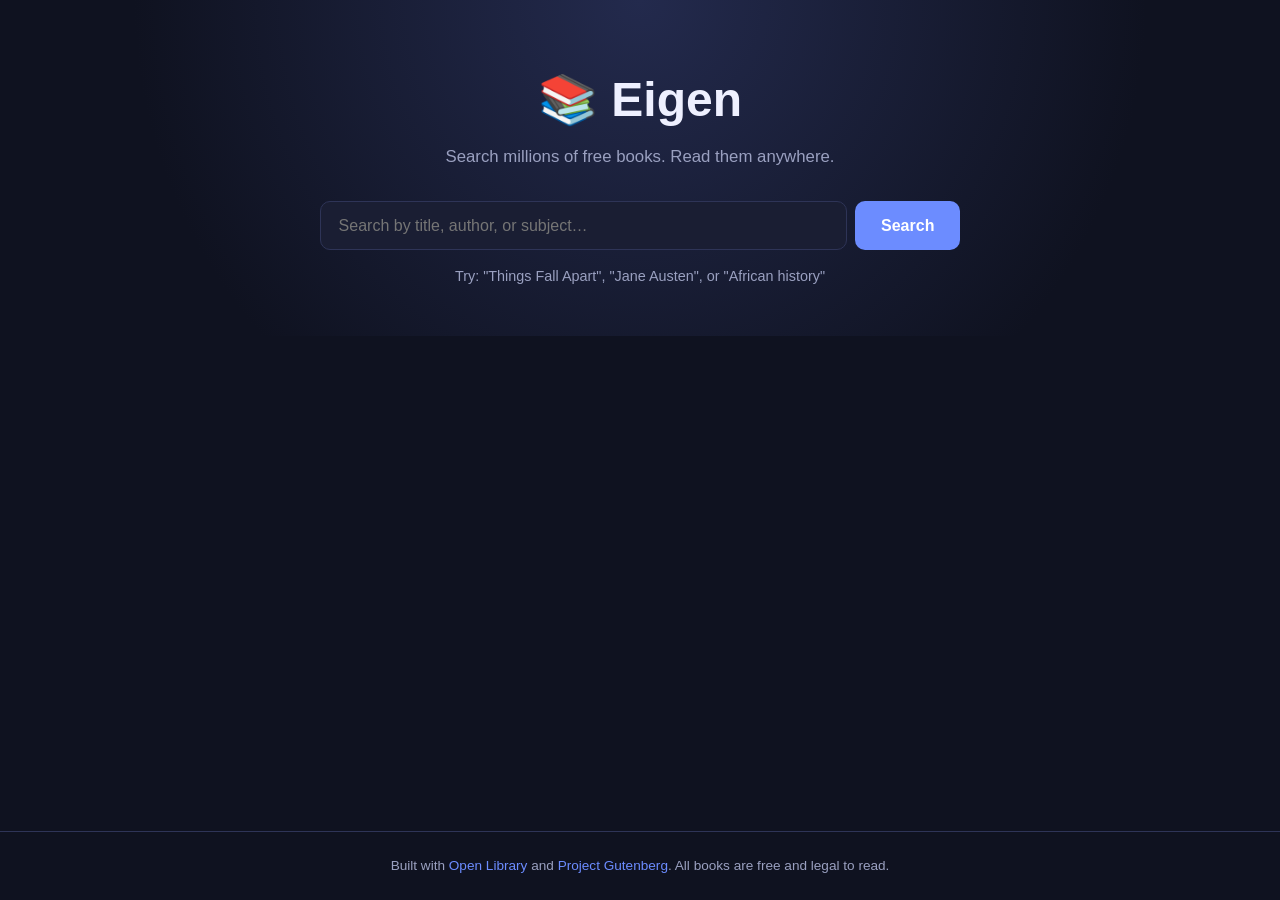
==== index.html @ 888ffc21 "Rename eigen.html to index.html" ====
<!DOCTYPE html>
<html lang="en">
<head>
  <meta charset="UTF-8">
  <meta name="viewport" content="width=device-width, initial-scale=1.0">
  <title>Eigen — Find Free Books for Students</title>
  <meta name="description" content="Eigen is an educational website that supports and encourages easy access to free books for students.">
  <link rel="stylesheet" href="style.css">
</head>
<body>
  <header class="hero">
    <div class="container">
      <h1>📚 Eigen</h1>
      <p class="tagline">Search millions of free books. Read them anywhere.</p>

      <form id="search-form" class="search-bar">
        <input
          type="text"
          id="search-input"
          placeholder="Search by title, author, or subject…"
          autocomplete="off"
          required
        />
        <button type="submit">Search</button>
      </form>

      <p class="hint">
        Try: "Things Fall Apart", "Jane Austen", or "African history"
      </p>
    </div>
  </header>

  <main class="container">
    <div id="status" class="status"></div>
    <section id="results" class="results"></section>
  </main>

  <footer class="footer">
    <p>
      Built with
      <a href="https://openlibrary.org" target="_blank" rel="noopener">Open Library</a>
      and
      <a href="https://www.gutenberg.org" target="_blank" rel="noopener">Project Gutenberg</a>.
      All books are free and legal to read.
    </p>
  </footer>

  <script src="script.js"></script>
</body>
</html>
---- style.css ----
* {
  margin: 0;
  padding: 0;
  box-sizing: border-box;
}

:root {
  --bg: #0f1220;
  --surface: #1a1e33;
  --surface-2: #232842;
  --text: #eef0ff;
  --muted: #9aa0c0;
  --accent: #6c8cff;
  --accent-hover: #8aa2ff;
  --border: #2e3457;
}

body {
  font-family: -apple-system, BlinkMacSystemFont, "Segoe UI", Roboto, sans-serif;
  background: var(--bg);
  color: var(--text);
  line-height: 1.5;
  min-height: 100vh;
  display: flex;
  flex-direction: column;
}

.container {
  width: 100%;
  max-width: 1100px;
  margin: 0 auto;
  padding: 0 1.25rem;
}

/* Hero */
.hero {
  padding: 4rem 0 3rem;
  text-align: center;
  background: radial-gradient(circle at 50% 0%, #232a4d 0%, var(--bg) 70%);
}

.hero h1 {
  font-size: clamp(2rem, 5vw, 3rem);
  margin-bottom: 0.5rem;
}

.tagline {
  color: var(--muted);
  margin-bottom: 2rem;
  font-size: 1.05rem;
}

.search-bar {
  display: flex;
  gap: 0.5rem;
  max-width: 640px;
  margin: 0 auto;
}

.search-bar input {
  flex: 1;
  padding: 0.9rem 1.1rem;
  font-size: 1rem;
  border-radius: 10px;
  border: 1px solid var(--border);
  background: var(--surface);
  color: var(--text);
  outline: none;
  transition: border-color 0.2s;
}

.search-bar input:focus {
  border-color: var(--accent);
}

.search-bar button {
  padding: 0.9rem 1.6rem;
  font-size: 1rem;
  font-weight: 600;
  border: none;
  border-radius: 10px;
  background: var(--accent);
  color: white;
  cursor: pointer;
  transition: background 0.2s;
}

.search-bar button:hover {
  background: var(--accent-hover);
}

.hint {
  margin-top: 1rem;
  font-size: 0.9rem;
  color: var(--muted);
}

/* Status */
.status {
  text-align: center;
  padding: 1.5rem 0;
  color: var(--muted);
  min-height: 1rem;
}

/* Results */
.results {
  display: grid;
  grid-template-columns: repeat(auto-fill, minmax(200px, 1fr));
  gap: 1.5rem;
  padding-bottom: 3rem;
}

.card {
  background: var(--surface);
  border: 1px solid var(--border);
  border-radius: 12px;
  overflow: hidden;
  display: flex;
  flex-direction: column;
  transition: transform 0.15s, border-color 0.15s;
}

.card:hover {
  transform: translateY(-4px);
  border-color: var(--accent);
}

.card .cover {
  aspect-ratio: 2 / 3;
  background: var(--surface-2);
  display: flex;
  align-items: center;
  justify-content: center;
  color: var(--muted);
  font-size: 2rem;
  overflow: hidden;
}

.card .cover img {
  width: 100%;
  height: 100%;
  object-fit: cover;
}

.card .info {
  padding: 0.9rem;
  display: flex;
  flex-direction: column;
  flex: 1;
}

.card h3 {
  font-size: 0.98rem;
  margin-bottom: 0.3rem;
  line-height: 1.3;
  display: -webkit-box;
  -webkit-line-clamp: 2;
  -webkit-box-orient: vertical;
  overflow: hidden;
}

.card .author {
  font-size: 0.85rem;
  color: var(--muted);
  margin-bottom: 0.4rem;
  display: -webkit-box;
  -webkit-line-clamp: 1;
  -webkit-box-orient: vertical;
  overflow: hidden;
}

.card .year {
  font-size: 0.8rem;
  color: var(--muted);
  margin-bottom: 0.75rem;
}

.card .actions {
  margin-top: auto;
  display: flex;
  gap: 0.5rem;
}

.card a {
  flex: 1;
  text-align: center;
  padding: 0.5rem;
  font-size: 0.85rem;
  font-weight: 600;
  border-radius: 8px;
  text-decoration: none;
  background: var(--accent);
  color: white;
  transition: background 0.2s;
}

.card a:hover {
  background: var(--accent-hover);
}

.card a.secondary {
  background: transparent;
  border: 1px solid var(--border);
  color: var(--text);
}

.card a.secondary:hover {
  border-color: var(--accent);
}

/* Footer */
.footer {
  margin-top: auto;
  padding: 1.5rem 0;
  text-align: center;
  font-size: 0.85rem;
  color: var(--muted);
  border-top: 1px solid var(--border);
}

.footer a {
  color: var(--accent);
  text-decoration: none;
}

.footer a:hover {
  text-decoration: underline;
}
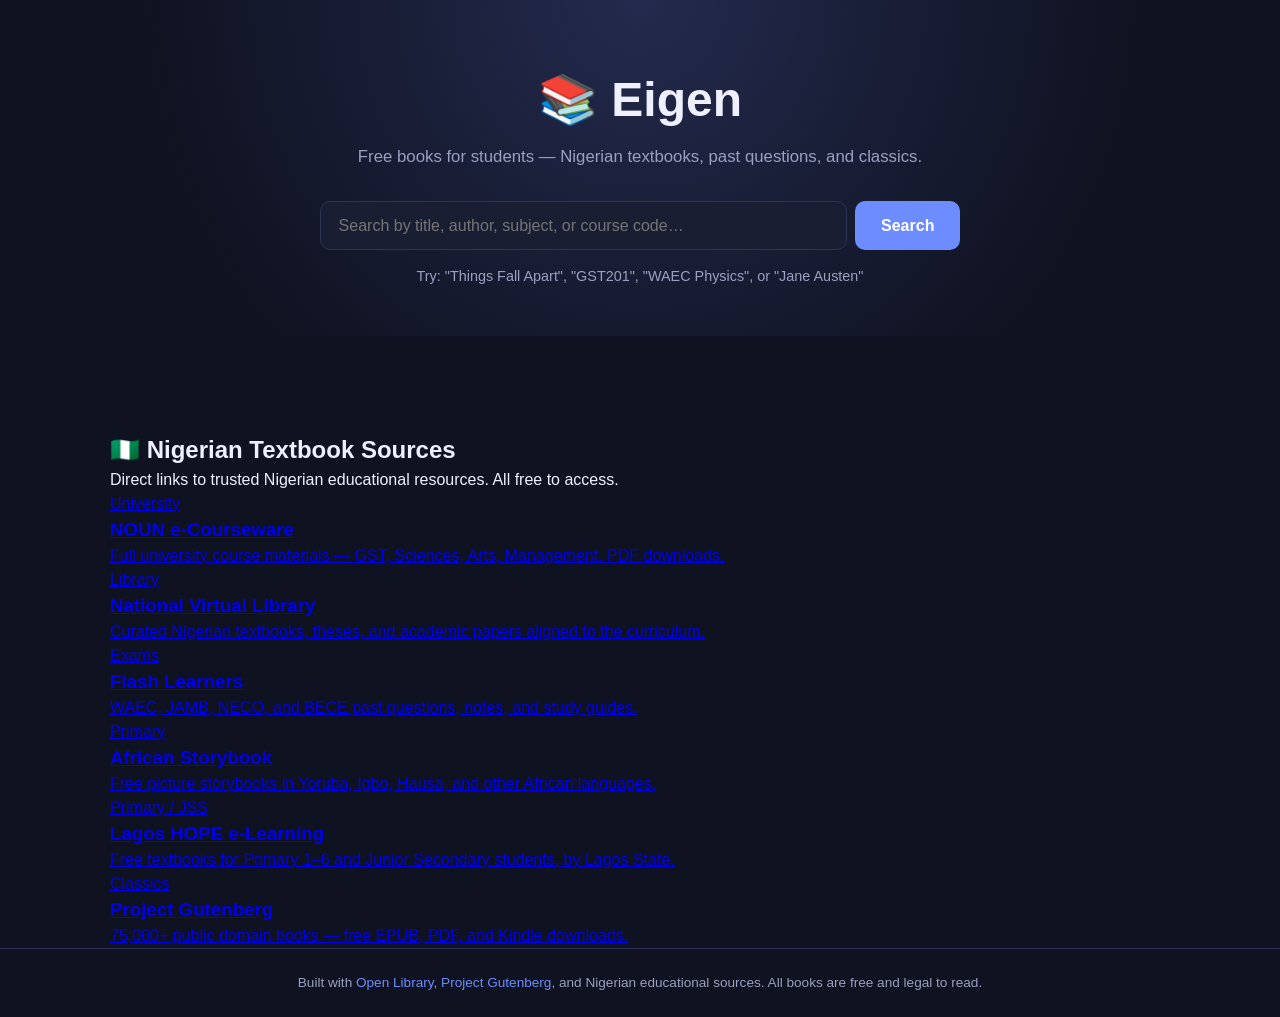
==== commit d2d4d06a: "Update index.html" ====
--- a/index.html
+++ b/index.html
@@ -1,23 +1,45 @@
 <!DOCTYPE html>
 <html lang="en">
 <head>
-  <meta charset="UTF-8">
-  <meta name="viewport" content="width=device-width, initial-scale=1.0">
+  <meta charset="UTF-8" />
+  <meta name="viewport" content="width=device-width, initial-scale=1.0" />
   <title>Eigen — Find Free Books for Students</title>
-  <meta name="description" content="Eigen is an educational website that supports and encourages easy access to free books for students.">
-  <link rel="stylesheet" href="style.css">
+  <meta
+    name="description"
+    content="Eigen helps students find free books — including Nigerian textbooks, past questions, and public domain classics."
+  />
+  <link rel="stylesheet" href="./style.css" />
 </head>
 <body>
+  <!-- Animated premium book background -->
+  <div class="bg-scene" aria-hidden="true">
+    <div class="glow glow-1"></div>
+    <div class="glow glow-2"></div>
+    <div class="glow glow-3"></div>
+
+    <div class="book">
+      <div class="book-inner">
+        <div class="page page-left"></div>
+        <div class="page page-right"></div>
+        <div class="cover"></div>
+      </div>
+    </div>
+
+    <div class="floating-pages">
+      <span></span><span></span><span></span><span></span><span></span>
+    </div>
+  </div>
+
   <header class="hero">
     <div class="container">
       <h1>📚 Eigen</h1>
-      <p class="tagline">Search millions of free books. Read them anywhere.</p>
+      <p class="tagline">Free books for students — Nigerian textbooks, past questions, and classics.</p>
 
       <form id="search-form" class="search-bar">
         <input
           type="text"
           id="search-input"
-          placeholder="Search by title, author, or subject…"
+          placeholder="Search by title, author, subject, or course code…"
           autocomplete="off"
           required
         />
@@ -25,26 +47,73 @@
       </form>
 
       <p class="hint">
-        Try: "Things Fall Apart", "Jane Austen", or "African history"
+        Try: "Things Fall Apart", "GST201", "WAEC Physics", or "Jane Austen"
       </p>
     </div>
   </header>
 
   <main class="container">
     <div id="status" class="status"></div>
+
+    <!-- Search results -->
     <section id="results" class="results"></section>
+
+    <!-- Nigerian Resources panel -->
+    <section id="ng-resources" class="ng-resources">
+      <h2>🇳🇬 Nigerian Textbook Sources</h2>
+      <p class="ng-intro">
+        Direct links to trusted Nigerian educational resources. All free to access.
+      </p>
+
+      <div class="ng-grid">
+        <a class="ng-card" href="https://nou.edu.ng/courseware/" target="_blank" rel="noopener">
+          <span class="ng-tag">University</span>
+          <h3>NOUN e-Courseware</h3>
+          <p>Full university course materials — GST, Sciences, Arts, Management. PDF downloads.</p>
+        </a>
+
+        <a class="ng-card" href="https://www.nvit.edu.ng/" target="_blank" rel="noopener">
+          <span class="ng-tag">Library</span>
+          <h3>National Virtual Library</h3>
+          <p>Curated Nigerian textbooks, theses, and academic papers aligned to the curriculum.</p>
+        </a>
+
+        <a class="ng-card" href="https://flashlearners.com/" target="_blank" rel="noopener">
+          <span class="ng-tag">Exams</span>
+          <h3>Flash Learners</h3>
+          <p>WAEC, JAMB, NECO, and BECE past questions, notes, and study guides.</p>
+        </a>
+
+        <a class="ng-card" href="https://www.africanstorybook.org/" target="_blank" rel="noopener">
+          <span class="ng-tag">Primary</span>
+          <h3>African Storybook</h3>
+          <p>Free picture storybooks in Yoruba, Igbo, Hausa, and other African languages.</p>
+        </a>
+
+        <a class="ng-card" href="https://lagoshope.org/" target="_blank" rel="noopener">
+          <span class="ng-tag">Primary / JSS</span>
+          <h3>Lagos HOPE e-Learning</h3>
+          <p>Free textbooks for Primary 1–6 and Junior Secondary students, by Lagos State.</p>
+        </a>
+
+        <a class="ng-card" href="https://www.gutenberg.org/" target="_blank" rel="noopener">
+          <span class="ng-tag">Classics</span>
+          <h3>Project Gutenberg</h3>
+          <p>75,000+ public domain books — free EPUB, PDF, and Kindle downloads.</p>
+        </a>
+      </div>
+    </section>
   </main>
 
   <footer class="footer">
     <p>
       Built with
-      <a href="https://openlibrary.org" target="_blank" rel="noopener">Open Library</a>
-      and
-      <a href="https://www.gutenberg.org" target="_blank" rel="noopener">Project Gutenberg</a>.
-      All books are free and legal to read.
+      <a href="https://openlibrary.org" target="_blank" rel="noopener">Open Library</a>,
+      <a href="https://www.gutenberg.org" target="_blank" rel="noopener">Project Gutenberg</a>,
+      and Nigerian educational sources. All books are free and legal to read.
     </p>
   </footer>
 
-  <script src="script.js"></script>
+  <script src="./script.js"></script>
 </body>
 </html>
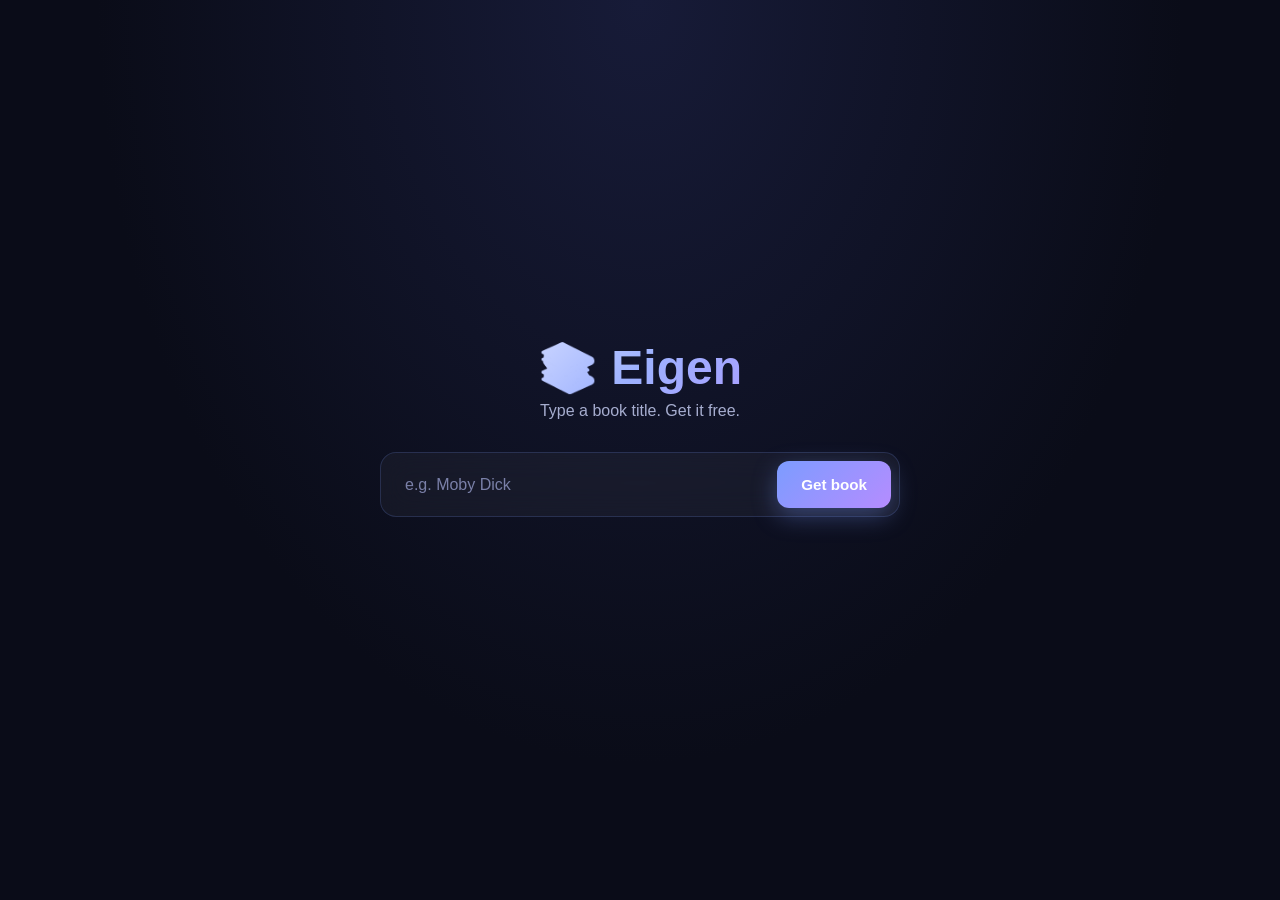
==== commit e663bf1e: "Update index.html" ====
--- a/index.html
+++ b/index.html
@@ -3,117 +3,159 @@
 <head>
   <meta charset="UTF-8" />
   <meta name="viewport" content="width=device-width, initial-scale=1.0" />
-  <title>Eigen — Find Free Books for Students</title>
-  <meta
-    name="description"
-    content="Eigen helps students find free books — including Nigerian textbooks, past questions, and public domain classics."
-  />
-  <link rel="stylesheet" href="./style.css" />
+  <title>Eigen — Get Free Books</title>
+  <style>
+    * { margin: 0; padding: 0; box-sizing: border-box; }
+    body {
+      font-family: -apple-system, BlinkMacSystemFont, "Segoe UI", Roboto, sans-serif;
+      background: radial-gradient(ellipse at top, #171b38 0%, #0a0c18 60%);
+      color: #f4f5ff;
+      min-height: 100vh;
+      display: flex;
+      align-items: center;
+      justify-content: center;
+      padding: 1.5rem;
+    }
+    .wrap { width: 100%; max-width: 520px; text-align: center; }
+    h1 {
+      font-size: clamp(2rem, 6vw, 3rem);
+      font-weight: 800;
+      background: linear-gradient(135deg, #fff, #9db1ff, #b58cff);
+      -webkit-background-clip: text;
+      background-clip: text;
+      color: transparent;
+      margin-bottom: 0.4rem;
+    }
+    p.tag { color: #a6adcf; margin-bottom: 2rem; }
+    .bar {
+      display: flex;
+      gap: 0.5rem;
+      background: rgba(255,255,255,0.04);
+      border: 1px solid rgba(124,156,255,0.18);
+      border-radius: 16px;
+      padding: 0.5rem;
+      backdrop-filter: blur(14px);
+    }
+    input {
+      flex: 1; min-width: 0;
+      padding: 0.9rem 1rem;
+      background: transparent;
+      border: none; outline: none;
+      color: #f4f5ff; font-size: 1rem;
+    }
+    input::placeholder { color: #7a80a8; }
+    button {
+      padding: 0.9rem 1.5rem;
+      border: none; border-radius: 12px;
+      background: linear-gradient(135deg, #7c9cff, #b58cff);
+      color: #fff; font-weight: 700; font-size: 0.95rem;
+      cursor: pointer;
+      box-shadow: 0 8px 24px rgba(124,156,255,0.35);
+      transition: transform 0.15s, filter 0.2s;
+      white-space: nowrap;
+    }
+    button:hover { transform: translateY(-1px); filter: brightness(1.1); }
+    .status { margin-top: 1.5rem; color: #a6adcf; min-height: 1.2rem; font-size: 0.92rem; }
+    .result {
+      margin-top: 1.5rem;
+      padding: 1.25rem;
+      background: rgba(26,30,51,0.72);
+      border: 1px solid rgba(124,156,255,0.18);
+      border-radius: 14px;
+      backdrop-filter: blur(14px);
+      display: none;
+    }
+    .result.show { display: block; }
+    .result h3 { margin-bottom: 0.35rem; font-size: 1.05rem; }
+    .result .by { color: #a6adcf; font-size: 0.88rem; margin-bottom: 1rem; }
+    .result a {
+      display: inline-block;
+      padding: 0.7rem 1.2rem;
+      border-radius: 10px;
+      background: linear-gradient(135deg, #7c9cff, #b58cff);
+      color: #fff; font-weight: 700; font-size: 0.9rem;
+      text-decoration: none;
+      box-shadow: 0 6px 16px rgba(124,156,255,0.3);
+    }
+    .result a:hover { filter: brightness(1.1); }
+  </style>
 </head>
 <body>
-  <!-- Animated premium book background -->
-  <div class="bg-scene" aria-hidden="true">
-    <div class="glow glow-1"></div>
-    <div class="glow glow-2"></div>
-    <div class="glow glow-3"></div>
+  <div class="wrap">
+    <h1>📚 Eigen</h1>
+    <p class="tag">Type a book title. Get it free.</p>
 
-    <div class="book">
-      <div class="book-inner">
-        <div class="page page-left"></div>
-        <div class="page page-right"></div>
-        <div class="cover"></div>
-      </div>
-    </div>
+    <form id="form" class="bar">
+      <input id="q" type="text" placeholder="e.g. Moby Dick" autocomplete="off" required />
+      <button type="submit">Get book</button>
+    </form>
 
-    <div class="floating-pages">
-      <span></span><span></span><span></span><span></span><span></span>
-    </div>
+    <div id="status" class="status"></div>
+    <div id="result" class="result"></div>
   </div>
 
-  <header class="hero">
-    <div class="container">
-      <h1>📚 Eigen</h1>
-      <p class="tagline">Free books for students — Nigerian textbooks, past questions, and classics.</p>
+  <script>
+    const form = document.getElementById("form");
+    const qInput = document.getElementById("q");
+    const status = document.getElementById("status");
+    const result = document.getElementById("result");
 
-      <form id="search-form" class="search-bar">
-        <input
-          type="text"
-          id="search-input"
-          placeholder="Search by title, author, subject, or course code…"
-          autocomplete="off"
-          required
-        />
-        <button type="submit">Search</button>
-      </form>
+    form.addEventListener("submit", async (e) => {
+      e.preventDefault();
+      const query = qInput.value.trim();
+      if (!query) return;
 
-      <p class="hint">
-        Try: "Things Fall Apart", "GST201", "WAEC Physics", or "Jane Austen"
-      </p>
-    </div>
-  </header>
+      status.textContent = `Looking for "${query}"…`;
+      result.classList.remove("show");
 
-  <main class="container">
-    <div id="status" class="status"></div>
+      try {
+        // Gutendex — free, no key, no account, real PDFs and EPUBs
+        const res = await fetch(
+          `https://gutendex.com/books?search=${encodeURIComponent(query)}`
+        );
+        const data = await res.json();
 
-    <!-- Search results -->
-    <section id="results" class="results"></section>
+        if (!data.results || data.results.length === 0) {
+          status.textContent = `No free public-domain book found for "${query}".`;
+          return;
+        }
 
-    <!-- Nigerian Resources panel -->
-    <section id="ng-resources" class="ng-resources">
-      <h2>🇳🇬 Nigerian Textbook Sources</h2>
-      <p class="ng-intro">
-        Direct links to trusted Nigerian educational resources. All free to access.
-      </p>
+        const book = data.results[0];
+        const formats = book.formats || {};
 
-      <div class="ng-grid">
-        <a class="ng-card" href="https://nou.edu.ng/courseware/" target="_blank" rel="noopener">
-          <span class="ng-tag">University</span>
-          <h3>NOUN e-Courseware</h3>
-          <p>Full university course materials — GST, Sciences, Arts, Management. PDF downloads.</p>
-        </a>
+        // Prefer actual PDF, then EPUB, then plain text
+        const pdf = formats["application/pdf"];
+        const epub = formats["application/epub+zip"];
+        const txt = formats["text/plain; charset=utf-8"] || formats["text/plain"];
+        const link = pdf || epub || txt;
+        const label = pdf ? "Download PDF" : epub ? "Download EPUB" : "Download TXT";
 
-        <a class="ng-card" href="https://www.nvit.edu.ng/" target="_blank" rel="noopener">
-          <span class="ng-tag">Library</span>
-          <h3>National Virtual Library</h3>
-          <p>Curated Nigerian textbooks, theses, and academic papers aligned to the curriculum.</p>
-        </a>
+        if (!link) {
+          status.textContent = "This book has no downloadable file.";
+          return;
+        }
 
-        <a class="ng-card" href="https://flashlearners.com/" target="_blank" rel="noopener">
-          <span class="ng-tag">Exams</span>
-          <h3>Flash Learners</h3>
-          <p>WAEC, JAMB, NECO, and BECE past questions, notes, and study guides.</p>
-        </a>
+        status.textContent = "";
+        result.innerHTML = `
+          <h3>${escapeHtml(book.title)}</h3>
+          <p class="by">${escapeHtml(book.authors?.[0]?.name || "Unknown author")}</p>
+          <a href="${link}" download target="_blank" rel="noopener">${label}</a>
+        `;
+        result.classList.add("show");
+      } catch (err) {
+        console.error(err);
+        status.textContent = "Something went wrong. Try again.";
+      }
+    });
 
-        <a class="ng-card" href="https://www.africanstorybook.org/" target="_blank" rel="noopener">
-          <span class="ng-tag">Primary</span>
-          <h3>African Storybook</h3>
-          <p>Free picture storybooks in Yoruba, Igbo, Hausa, and other African languages.</p>
-        </a>
-
-        <a class="ng-card" href="https://lagoshope.org/" target="_blank" rel="noopener">
-          <span class="ng-tag">Primary / JSS</span>
-          <h3>Lagos HOPE e-Learning</h3>
-          <p>Free textbooks for Primary 1–6 and Junior Secondary students, by Lagos State.</p>
-        </a>
-
-        <a class="ng-card" href="https://www.gutenberg.org/" target="_blank" rel="noopener">
-          <span class="ng-tag">Classics</span>
-          <h3>Project Gutenberg</h3>
-          <p>75,000+ public domain books — free EPUB, PDF, and Kindle downloads.</p>
-        </a>
-      </div>
-    </section>
-  </main>
-
-  <footer class="footer">
-    <p>
-      Built with
-      <a href="https://openlibrary.org" target="_blank" rel="noopener">Open Library</a>,
-      <a href="https://www.gutenberg.org" target="_blank" rel="noopener">Project Gutenberg</a>,
-      and Nigerian educational sources. All books are free and legal to read.
-    </p>
-  </footer>
-
-  <script src="./script.js"></script>
+    function escapeHtml(s) {
+      return String(s)
+        .replace(/&/g, "&amp;")
+        .replace(/</g, "&lt;")
+        .replace(/>/g, "&gt;")
+        .replace(/"/g, "&quot;")
+        .replace(/'/g, "&#039;");
+    }
+  </script>
 </body>
 </html>
